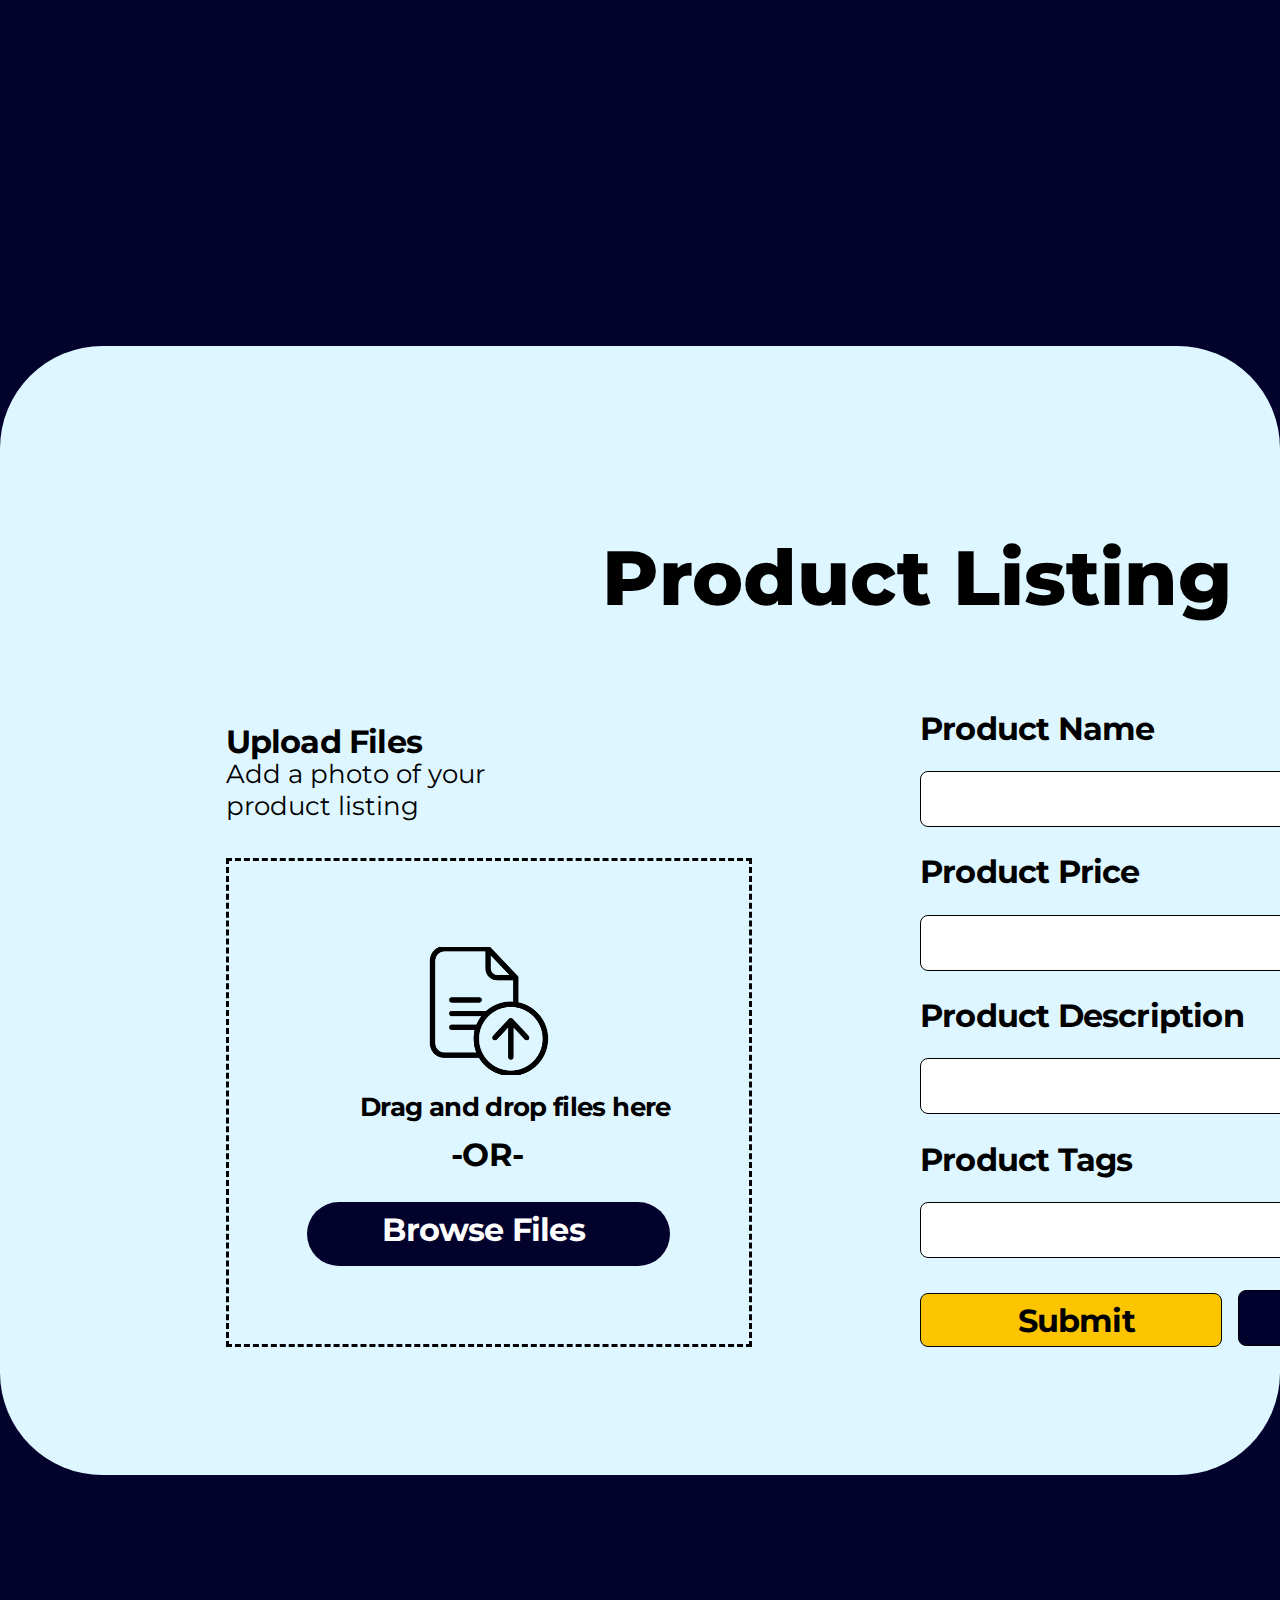
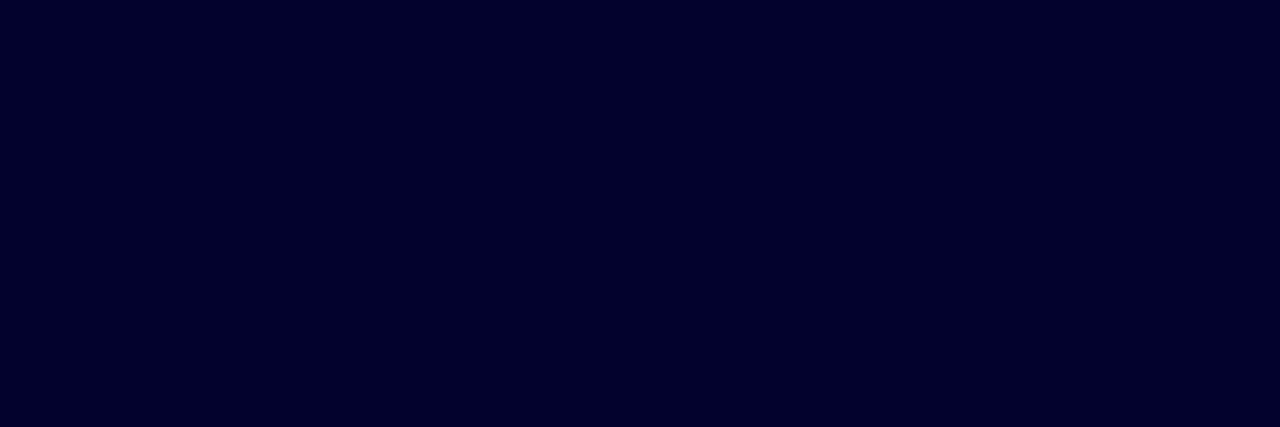
==== listing.html @ 0fdf2add "Fixed File Directory and HTML AND CSS Structure" ====
<!DOCTYPE html>
<html lang="en">
<head>
    <meta charset="UTF-8">
    <meta name="viewport" content="width=device-width, initial-scale=1.0">
    <link rel="stylesheet" href="css/listingstyle.css">
    <title>Product Listing</title>
</head>
<body>
    

        <div class="container" id="5:26"> 
          <div class="productlistingbox" id="5:27"></div>
            <p class="productlisting" id="5:28">Product Listing</p>
            <p class="dragdrop" id="5:29">Drag and drop files here</p>
            <p class="upload" id="5:30">Upload Files</p>
            <p class="productname" id="5:31">Product Name</p>
            <p class="productprice" id="5:32">Product Price</p>
            <p class="productdescription" id="5:33">Product Description</p>
            <p class="producttags" id="5:34">Product Tags</p>
            <p class="addphoto" id="5:35">Add a photo of your product listing</p>
            <p class="or" id="5:36">-OR-</p>
          <img class="upllogo" src="assets/file.png" id="5:37"/>
          <div class="browsebox" id="5:38"></div>
          <p class="browsefiles" id="5:39">Browse Files</p>
          <div class="productnamebox" id="5:40"></div>
          <div class="productpricebox" id="5:41"></div>
          <div class="productdescriptionbox" id="5:42"></div>
          <div class="producttagsbox" id="5:43"></div>
          <div class="productbox" id="5:44"></div>
          <div class="productsubmit" id="5:45"></div>
          <div class="productcancel" id="5:46"></div>
          <p class="submit" id="5:47">Submit</p>
          <p class="cancel" id="5:48">Cancel</p>
          </div>
       

    <!--Footer-->
    
</body>
</html>
---- css/listingstyle.css ----
@import url("https://fonts.googleapis.com/css2?family=Open+Sans:wght@200;300;400;500;600;700&display=swap");
@import url('https://fonts.googleapis.com/css2?family=Josefin+Sans&family=Montserrat&display=swap');

* {
  margin: 0;
  padding: 0;
  box-sizing: border-box;
  font-family: 'Montserrat', sans-serif;
}

html {
  scroll-behavior: smooth;
}

a {
  text-decoration: none;
  color: #fff;
}

a:hover {
  color: #fcfcfc;
}

/*Header or Navbar*/
header {
  width: 100%;
  background-color: #000C38;
}
.navbar {
  height: 120px;
  display: flex;
  align-items: center;
  justify-content: space-between;
  color: #fff;
  max-width: 1280px;
  margin: 0 auto;
}
.nav-logo img {
  margin-top: 10px;
  width: 128px;
  height: auto;
}

.sign-in p {
  font-size: 0.75rem;
}
.sign-in {
  font-size: 0.875rem;
  font-weight: 600;
}
.cart {
  display: flex;
}
.cart .cart-icon {
  font-size: 2.5rem
}
.cart p {
  margin-top: 20px;
  font-weight: 500;
}

.headb {
  width: 100%;
  background-color: #fff;
  padding-top: 35px;
}
/*End of Header or Navbar*/

/*Search*/
.nav-search {
    position: relative;
    display: flex;
    height: 2.8rem;
    width: 100%;
    min-width: 200px;
    max-width: 75%;
    background-color: #fff;
    border-radius: 50px;
  }
  
  .nav-search input {
    height: 100%;
    width: 100%;
    border-radius: 50px;
    border: 1px solid  rgb(176 190 197);
    background-color: transparent;
    padding: 0.625rem 70px 0.625rem 0.75rem;
    font-size: 1rem;
    line-height: 1.25rem;
    font-weight: 400;
    color: rgb(0, 0, 0);
    outline: none;
  }
  
  .search-btn {
    position: absolute;
    width: 150px;
    right: 0px;
    top: 0px;
    bottom: 0px;
    z-index: 10;
    border-radius: 50px;
    background-color: #A0E0F4;
    color: #000;
    padding-top: .25rem;
    padding-bottom: .25rem;
    padding-left: 0.5rem;
    padding-right: 0.5rem;
    text-align: center;
    vertical-align: middle;
    font-size: 14px;
    font-weight: 600;
    border: none;
    cursor: pointer;
  }
  
  .search-btn i {
    color: #000;
    font-size: 18px;
  }
  /*End of Search*/

  /*Product Listing Container*/
 .container {
  
  background-color: #03022d;
  height: 126.7rem;
  overflow: hidden;
  position: relative;
  width: 100%;
  }
  .productlistingbox {
    display:flex;
  justify-content:center;
  align-items: center;
    background-color: #ddf6ff;
    border-radius: 6.4rem;
    height: 70.6rem;
    left: 7rem;
    margin: 27% auto;
    max-width: 1530px;
  width: 100%;
  }
  .productlisting {
    color: #000000;
    font-family: Montserrat, 'Source Sans Pro';
    font-size: 4.8rem;
    font-weight: 800;
    height: 5.9rem;
    left: 37.6rem;
    line-height: 1.2175;
    position: absolute;
    top: 33.2rem;
    white-space: nowrap;
    width: 39.5rem;
  }
  .dragdrop {
    color: #000000;
    font-family: Montserrat, 'Source Sans Pro';
    font-size: 1.6rem;
    font-weight: 700;
    height: 2rem;
    left: 22.5rem;
    letter-spacing: -0.04rem;
    line-height: 1.2175;
    position: absolute;
    top: 68.2rem;
    white-space: nowrap;
    width: 19.4rem;
  }
  .upload {
    color: #000000;
    font-family: Montserrat, 'Source Sans Pro';
    font-size: 2rem;
    font-weight: 700;
    height: 2.5rem;
    left: 14.1rem;
    letter-spacing: -0.05rem;
    line-height: 1.2175;
    position: absolute;
    top: 45.2rem;
    white-space: nowrap;
    width: 12.3rem;
  }
  .productname {
    color: #000000;
    font-family: Montserrat, 'Source Sans Pro';
    font-size: 2rem;
    font-weight: 700;
    height: 2.5rem;
    left: 57.5rem;
    letter-spacing: -0.05rem;
    line-height: 1.2175;
    position: absolute;
    top: 44.4rem;
    white-space: nowrap;
    width: 14.7rem;
  }
  .productprice{
    color: #000000;
    font-family: Montserrat, 'Source Sans Pro';
    font-size: 2rem;
    font-weight: 700;
    height: 2.5rem;
    left: 57.5rem;
    letter-spacing: -0.05rem;
    line-height: 1.2175;
    position: absolute;
    top: 53.3rem;
    white-space: nowrap;
    width: 13.7rem;
  }
  .productdescription {
    color: #000000;
    font-family: Montserrat, 'Source Sans Pro';
    font-size: 2rem;
    font-weight: 700;
    height: 2.5rem;
    left: 57.5rem;
    letter-spacing: -0.05rem;
    line-height: 1.2175;
    position: absolute;
    top: 62.3rem;
    white-space: nowrap;
    width: 20.2rem;
  }
  .producttags {
    color: #000000;
    font-family: Montserrat, 'Source Sans Pro';
    font-size: 2rem;
    font-weight: 700;
    height: 2.5rem;
    left: 57.5rem;
    letter-spacing: -0.05rem;
    line-height: 1.2175;
    position: absolute;
    top: 71.3rem;
    white-space: nowrap;
    width: 13.3rem;
  }
  .addphoto{
    color: #000000;
    font-family: Montserrat, 'Source Sans Pro';
    font-size: 1.6rem;
    font-weight: 400;
    height: 3.9rem;
    left: 14.1rem;
    line-height: 1.2175;
    position: absolute;
    top: 47.4rem;
    width: 22.7rem;
  }
  .or {
    color: #000000;
    font-family: Montserrat, 'Source Sans Pro';
    font-size: 2rem;
    font-weight: 700;
    height: 2.5rem;
    left: 28.2rem;
    letter-spacing: -0.05rem;
    line-height: 1.2175;
    position: absolute;
    top: 71rem;
    white-space: nowrap;
    width: 4.6rem;
  }
  .upllogo {
    height: 8rem;
    left: 26.5rem;
    object-fit: cover;
    position: absolute;
    top: 59.2rem;
    vertical-align: top;
    width: 8.1rem;
  }
  .browsebox {
    background-color: #03022d;
    border-radius: 5.1995rem;
    height: 4rem;
    left: 19.2rem;
    position: absolute;
    top: 75.1rem;
    width: 22.7rem;
  }
  .browsefiles {
    color: #ffffff;
    font-family: Montserrat, 'Source Sans Pro';
    font-size: 2rem;
    font-weight: 700;
    height: 2.5rem;
    left: 23.9rem;
    letter-spacing: -0.05rem;
    line-height: 1.2175;
    position: absolute;
    top: 75.7rem;
    white-space: nowrap;
    width: 12.7rem;
  }
  .productnamebox {
    border: dashed 0.2rem #000000;
    box-sizing: border-box;
    height: 30.6rem;
    left: 14.1rem;
    position: absolute;
    top: 53.6rem;
    width: 32.9rem;
  }
  .productpricebox {
    background-color: #ffffff;
    border: solid 0.1rem #000000;
    border-radius: 0.5rem;
    box-sizing: border-box;
    height: 3.5rem;
    left: 57.5rem;
    position: absolute;
    top: 48.2rem;
    width: 38.9rem;
  }
  .productdescriptionbox {
    background-color: #ffffff;
    border: solid 0.1rem #000000;
    border-radius: 0.5rem;
    box-sizing: border-box;
    height: 3.5rem;
    left: 57.5rem;
    position: absolute;
    top: 57.2rem;
    width: 38.9rem;
  }
  .producttagsbox {
    background-color: #ffffff;
    border: solid 0.1rem #000000;
    border-radius: 0.5rem;
    box-sizing: border-box;
    height: 3.5rem;
    left: 57.5rem;
    position: absolute;
    top: 66.1rem;
    width: 38.9rem;
  }
  .productbox {
    background-color: #ffffff;
    border: solid 0.1rem #000000;
    border-radius: 0.5rem;
    box-sizing: border-box;
    height: 3.5rem;
    left: 57.5rem;
    position: absolute;
    top: 75.1rem;
    width: 38.9rem;
  }
  .productsubmit{
    background-color: #fdc500;
    border: solid 0.1rem #000000;
    border-radius: 0.5rem;
    box-sizing: border-box;
    height: 3.4rem;
    left: 57.5rem;
    position: absolute;
    top: 80.8rem;
    width: 18.9rem;
  }
  .productcancel{
    background-color: #02012d;
    border: solid 0.1rem #000000;
    border-radius: 0.5rem;
    box-sizing: border-box;
    height: 3.5rem;
    left: 77.4rem;
    position: absolute;
    top: 80.6rem;
    width: 19rem;
  }
  .submit{
    color: #000000;
    font-family: Montserrat, 'Source Sans Pro';
    font-size: 2rem;
    font-weight: 700;
    height: 2.5rem;
    left: 63.6rem;
    letter-spacing: -0.05rem;
    line-height: 1.2175;
    position: absolute;
    top: 81.4rem;
    white-space: nowrap;
    width: 7.3rem;
  }
  .cancel {
    color: #ffffff;
    font-family: Montserrat, 'Source Sans Pro';
    font-size: 2rem;
    font-weight: 700;
    height: 2.5rem;
    left: 83.5rem;
    letter-spacing: -0.05rem;
    line-height: 1.2175;
    position: absolute;
    top: 81.3rem;
    white-space: nowrap;
    width: 6.9rem;
  }


/*Banner*/
.banner {
    padding: 20px 20px;
    background: #000C38;
    color: #fff;
    font-size: 1rem;
    position: relative;
  }
  .banner-content {
    margin: 0 auto;
    max-width: 1280px;
    display: flex;
    align-items: center;
    justify-content: space-between;
  }
  /*Categories*/
  .navigation {
    position: relative;
    right: 10px;
    width: 230px;
    height: 60px;
    background: #A0E0F4;
    display: flex;
    justify-content: space-between;
    transition: height 0.5s;
    transition-delay: 0s, 0.75s;
    overflow: hidden;
    border-radius: 30px;
  }
  
  .navigation.active {
    height: 280px;
    transition: height 0.5s;
    transition-delay: 0s, 0.75s;
  }
  
  .navigation .userBx {
    position: relative;
    width: auto;
    height: 60px;
    background: #A0E0F4;
    display: flex;
    align-items: center;
    overflow: hidden;
    transition: 0.5s;
    transition-delay: 0.5s;
  }
  
  .navigation.active .userBx {
    width: calc(100% - 60px);
    transition-delay: 0s;
  }
  
  .navigation .userBx .username {
    white-space: nowrap;
    color: #000000;
    font-size: 1rem;
    padding-right: 10px;
  }
  
  /* Hamburguer toggle menu */
  .navigation .menuToggle {
    position: relative;
    width: 60px;
    height: 60px;
    background: #A0E0F4;
    cursor: pointer;
    display: flex;
    justify-content: center;
    align-items: center;
  }
  .navigation .menuToggle::before {
    content: "";
    position: absolute;
    width: 32px;
    height: 2px;
    background: #000000;
    transform: translateY(-10px);
    box-shadow: 0 10px #000000;
    transition: 0.5s;
  }
  .navigation .menuToggle::after {
    content: "";
    position: absolute;
    width: 32px;
    height: 2px;
    background: #000000;
    transform: translateY(10px);
    transition: 0.5s;
  }
  .navigation.active .menuToggle::before {
    transform: translateY(0px) rotate(45deg);
    box-shadow: 0 0 #000000;
  }
  .navigation.active .menuToggle::after {
    transform: translateY(0px) rotate(-45deg);
  }
  .menu {
    position: absolute;
    width: 100%;
    height: 60px;
    margin-top: 60px;
    padding-left: 25px;
    border-top: 2px solid rgba(0, 0, 0, 0.1);
    padding-bottom: 10px;
  }
  .menu li {
    list-style: none;
  }
  .menu li a {
    display: flex;
    align-items: center;
    gap: 10px;
    margin: 20px 0;
    font-size: 1em;
    text-decoration: none;
    color: #000000;
  }
  .menu li a:hover {
    color: #fff;
    font-weight: bold;
  }
  /*End of Hamburger menu*/
  
  .links {
    display: flex;
    position: inherit;
    align-items: center;
    list-style: none;
    gap: 15px;
    flex-grow: 1;
    margin-left: 15px;
    text-transform: uppercase;
    justify-content: space-evenly;
    font-weight: bold;
  }
  
  .links li a:hover{
    color: #A0E0F4;
  }
  /*End of Banner*/

  /* Footer */
.footer-items {
    display: flex;
    justify-content: space-evenly;
    width: 100%;
    margin: 0 auto;
    background: #000C38;
  }
  
  .footer-items h3 {
    font-size: 1rem;
    font-weight: 500;
    color: #ffffff;
    margin: 20px 0 10px 0;
    font-weight: bold;
  }
  
  .footer-items ul {
    list-style: none;
    margin-bottom: 20px;
  }
  
  .footer-items li a {
    color: #ddd;
    font-size: 0.875rem;
  }
  
  .footer-items li a:hover {
    text-decoration: underline;
  }
  
  .footer-items p img {
    width: 150px;
    height: 200px;
  }
  
  .footer-items p {
    font-size: 1rem;
    font-weight: 500;
    color: #fff;
    margin: 0 0 25px 0;
  }
  /*End of Footer*/
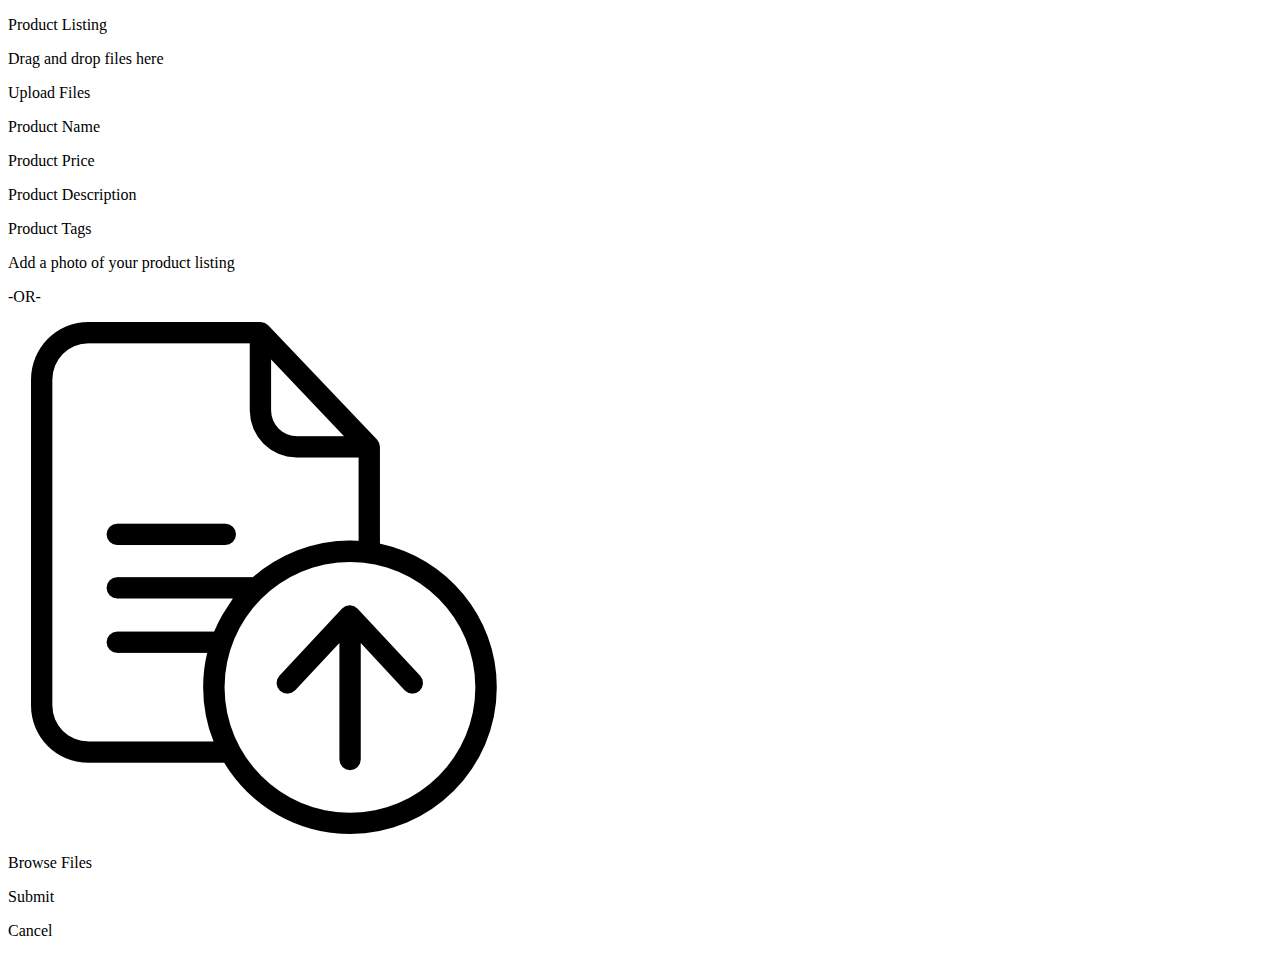
==== commit 79d08a04: "fix structure for listing" ====
--- a/listing.html
+++ b/listing.html
@@ -3,7 +3,7 @@
 <head>
     <meta charset="UTF-8">
     <meta name="viewport" content="width=device-width, initial-scale=1.0">
-    <link rel="stylesheet" href="css/listingstyle.css">
+    <link rel="stylesheet" href="css/liststyle.css">
     <title>Product Listing</title>
 </head>
 <body>
